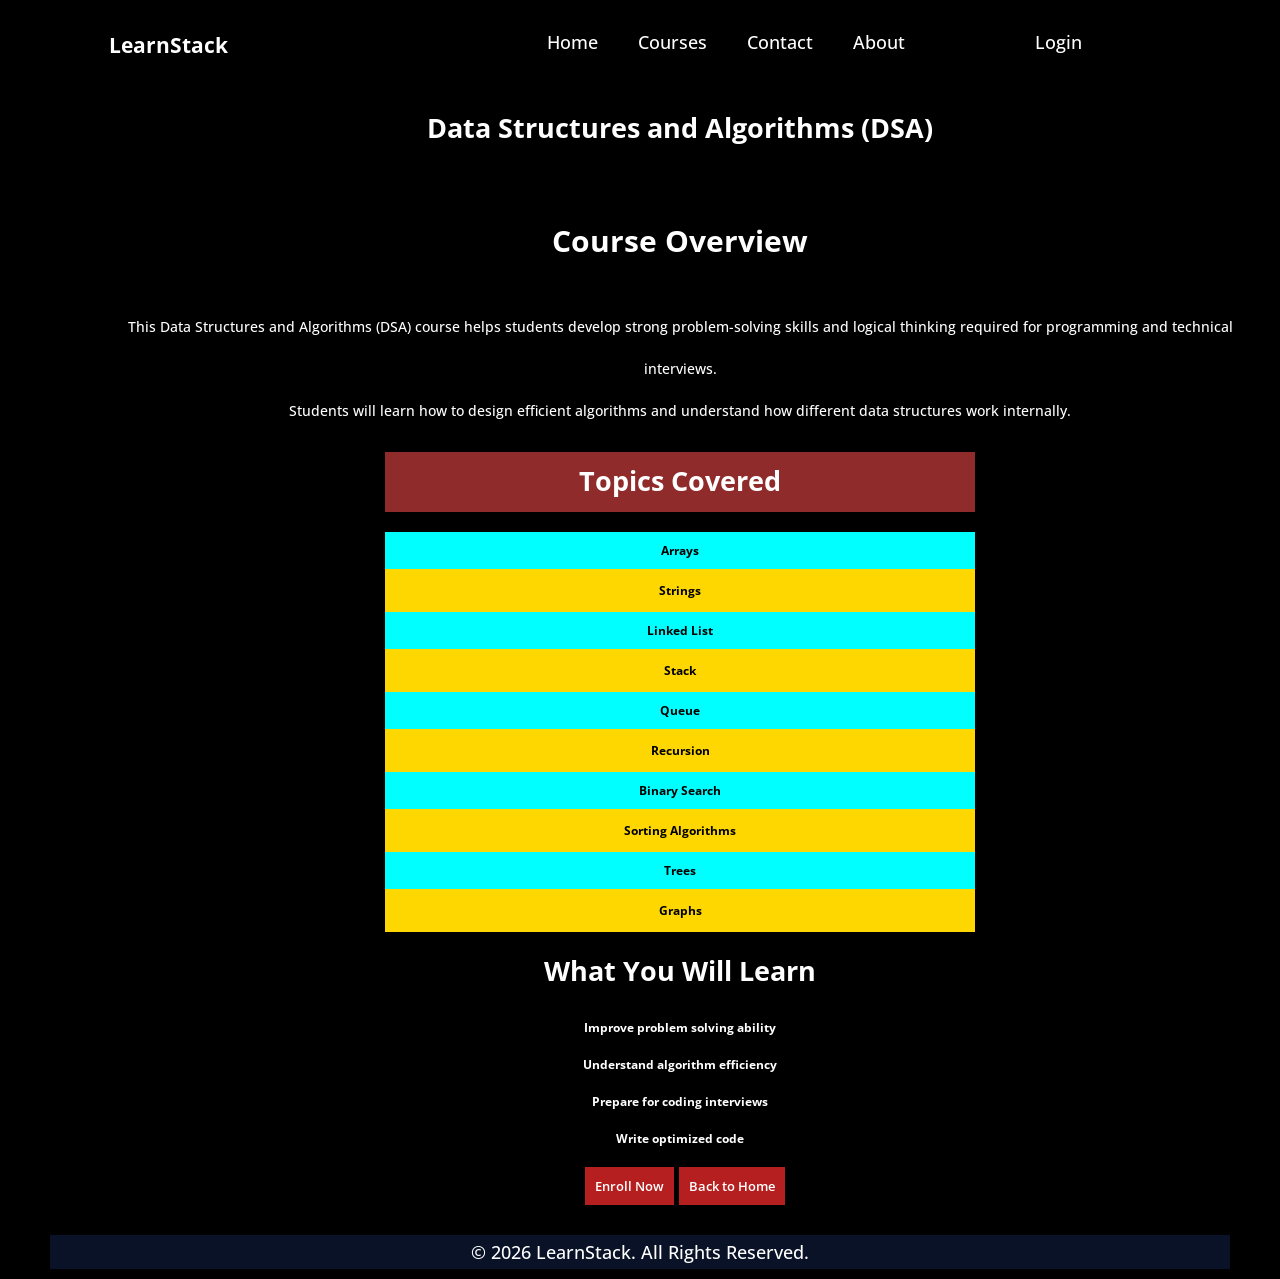
==== dsa.html @ 5166836b "add all files" ====
<!DOCTYPE html>
<html lang="en">
<head>
    <meta charset="UTF-8">
    <meta name="viewport" content="width=device-width, initial-scale=1.0">
    <title>Data Structure and Algorithm</title>
    <link rel="stylesheet" href="styles.css">
    <link rel="stylesheet" href="java.css">
</head>
<body>
        <header>
        <h3>LearnStack</h3>
        <nav>
            <ul>
                <li><a href="index.html#hero">Home</a></li>
                <li><a href="index.html#courses">Courses</a></li>
                <li><a href="index.html#contact">Contact</a></li>
                <li><a href="index.html#about">About</a></li>

             <li class="login"><a href="#" onclick="openLogin()">Login</a></li>
            </ul>
          
        </nav>
        <button class="Login-mobile"  onclick="openLogin()">Login</button>
    </header>
    <section class="heading">
    <h1>Data Structures and Algorithms (DSA)</h1>

    <p class="course"><span class="course_overview">Course Overview</span></p>
   

<p>
This Data Structures and Algorithms (DSA) course helps students develop strong
problem-solving skills and logical thinking required for programming and
technical interviews.
</p>

<p>
Students will learn how to design efficient algorithms and understand how
different data structures work internally.
</p>

<h2 class="topics">Topics Covered</h2>
<ul class="list_of_topics">
    <li>Arrays</li>
    <li>Strings</li>
    <li>Linked List</li>
    <li>Stack</li>
    <li>Queue</li>
    <li>Recursion</li>
    <li>Binary Search</li>
    <li>Sorting Algorithms</li>
    <li>Trees</li>
    <li>Graphs</li>
</ul>

<h2 class="learning">What You Will Learn</h2>
<ul class="second">
    <li>Improve problem solving ability</li>
    <li>Understand algorithm efficiency</li>
    <li>Prepare for coding interviews</li>
    <li>Write optimized code</li>
</ul>
    </section>
    <div class="buttons">
    <button>Enroll Now</button>
    <button onclick="window.location.href='index.html'">
    Back to Home
     </button>


    </div>
 <footer>
    <p>© 2026 LearnStack. All Rights Reserved.</p>
</footer>
</body>
</html>
---- styles.css ----
@import url('https://fonts.googleapis.com/css2?family=Open+Sans:ital,wght@0,300..800;1,300..800&display=swap');
*{
    margin: 0;
    padding: 0;box-sizing: border-box;

}
body{
    background-color: black;
color: white;
font-family: "Open Sans", sans-serif;
font-size: 18px;
font-weight: 500;
    max-width: 1200px;
    width: 100%;
    margin: 0 auto;
    padding: 10px;

}
.menu-toggle {
    display: none;   
}
.Login-mobile{
    display:none
}
header{
    display:flex;
    margin-top: 10px;
    width:90%;
    gap:30%;
    margin: 0 auto;
    margin-top: 20px;
}
header nav ul{
    display:flex;
    list-style: none;
    gap: 40px;
    

}
header nav ul a{
    text-decoration: none;
         border-bottom:  1px solid transparent;
    color:white;
     transition: border-bottom 0.5s;
}
.login a{
   display: flex;
  margin-left:90px ;

}
header nav ul a:hover{
    border-bottom:  1px solid white;
    color:white;
}
header nav ul a:active{
   color:darksalmon;
}
#hero{
    margin-top: 20px;
    display: flex;
    height: 90vh;
    align-items: center;
   column-gap: 25%;
}
img{
    border-radius: 20px;
}
.left-side{
    display: grid;
    gap: 20px;
}
.part1{
    display: flex;
    flex-direction: column;
    gap:20px;
}
.part2{
    margin-top: 30px;
}
.part2 a{
    background-color: rgb(206, 8, 8);
    border: none;
    color: inherit;
    padding: 4px 20px;
    font-family: inherit;
    border-radius: 5px;
    box-shadow: 1px 1px 10px 1px black;
    transition: box-shadow 0.3s;
    text-decoration: none;
}
.part2 a:hover{
   box-shadow: 1px 1px 20px 1px rgb(75, 75, 75); 
   opacity: 0.8;
}

.card-box{
  display: grid;
  grid-template-columns: repeat(auto-fit, minmax(250px, 1fr));
  gap: 20px;
  margin: 20px 0;
  margin-left: 40px;
  align-items: center;
  margin-bottom: 20px;
}

.card4{
    grid-column:2;
}
.card{
    width: 100%;
    max-width: 300px;
    margin: 0 auto;
    border:1px solid #ddd;
    border-radius:8px;
    padding:15px;
    text-align:center;
    color: black;
    background:white;
    box-shadow: 2px 2px 10px 2px  rgb(86, 84, 84);
    height: 400px;
    font-size: 13px;
}

.card img{
      width: 100%;
    height: auto;
    border-radius:5px;
}

.card h3{
    margin:10px 0;
}


.card button{
    background:#2563eb;
    color:white;
    border:none;
    padding:8px 15px;
    border-radius:5px;
    cursor:pointer;
}
.second{
    display: flex;
    flex-direction: column;
    gap: 10px;
}
.card button:hover{
    background-color: #17387d;
    opacity: 0.95;
    box-shadow: 0 0 4px 1px black;
}
.card:hover{
    box-shadow: 1px 1px 10px 1px white;
}
#contact{
    display:flex;
    justify-content:center;
    margin:50px 0;
    width: 100%;
}

fieldset{
    width:100%;
    padding:20px;
    border-radius:8px;
}

legend{
    font-size:20px;
    font-weight:bold;
}

label{
    display:block;
    margin-top:15px;
}

input, textarea{
    width:60%;
    padding:8px;
    margin-top:5px;
    border:1px solid #ccc;
    border-radius:4px;
}

#contact button{
    margin: 0 auto;
    margin-top:15px;
    padding:10px;
    align-items: center;
    text-align: center;
    background:#2563eb;
   
    color:white;
    border:none;
    border-radius:5px;
    cursor:pointer;
}

#contact button:hover{
    background:#1d4ed8;
}
#contact .inf{
    margin-top: 20px;
    display: flex;
    flex-direction: column;
    gap: 10px;
}
#about{
 display: flex;
 flex-direction: column;
 gap: 20px;
}
#about ul li{
   
    list-style: none;
}
#about p{
    font-size: 12px;
    color: rgb(155, 151, 151);

}
#about ul{
    font-size: 13px;
    color: rgb(155, 151, 151);
}
.login-popup{
    position:fixed;
    top:0;
    left:0;
    width:100%;
    height:100%;
    background:rgba(0,0,0,0.5);
    display:none;
    justify-content:center;
    align-items:center;
}

.login-card{
     position: relative;
    color:black;
    background:white;
    padding:30px;
    border-radius:8px;
    width:300px;
    text-align:center;
    height:35vh;
    align-items: center;
}
.login-card .top{
    display: flex;
    gap: 100px;
}

.login-card input{
    width:100%;
    margin:10px 0;
    padding:8px;
}

.close{
    position: absolute;
    top: 10px;
    right: 10px;
    font-size: 22px;
    cursor: pointer;
    color: gray;
}
.login-card button{
    background-color: red;
    border: none;
    color: white;
    padding: 5px 10px;
    border-radius: 4px;
    box-shadow: 0px 0px 10px 1px transparent;
    transition: box-shadow 0.5s;
}
.login-card button:hover{
 box-shadow: 0px 0px 10px 1px black;
}
#features{
    padding:50px;
    text-align:center;
}

.feature-container{
    display:flex;
    justify-content:center;
    gap:20px;
    flex-wrap:wrap;

}

.feature{
    margin-top: 20px;
    width:220px;
    padding:20px;
    background:#f4f6f9;
    border-radius:8px;
    color: black;
}
footer{
    margin-top: 30px;
    width: 100%;
   display: flex;
   align-items: center;
   justify-content: center;
   margin-bottom: 20px;
   background-color: #091227;
}
 .reveal {
  opacity: 0;
  transform: translateY(20px);
  animation: revealText 0.8s ease-out forwards;
}
.delay-0{animation-delay: 0.4s;}
.delay-1 { animation-delay: 0.8s; }
.delay-2 { animation-delay: 1.2s; }
.delay-3 { animation-delay: 1.4s; }
.delay-4 { animation-delay: 1.8s; }

@keyframes revealText {
  to {
    opacity: 1;
    transform: translateY(0);
  }
} 
.reveal1{
    opacity:0;
    transform:translateY(60px);
    transition:all 0.8s ease;
}

.reveal1.active{
    opacity:1;
    transform:translateY(0);
}

@media (max-width: 480px) {

    body {
        width: 100%;
        padding: 10px;
    }

    header {
        display: flex;
        align-items: center;
        justify-content: center;
        position: relative;
    }


    h3 {
        text-align: center;
        width: 100%;
    }


     nav {
        display: none;
        position: absolute;
        top: 60px;
        left: 0;
        width: 100%;
        background: black;
        z-index: 1000;   
    }

    nav.active {
        display: block;
    }

    nav ul {
        display: flex;
        flex-direction: column;
        align-items: center;
        background: black;
                gap: 15px;
        padding: 15px 0;

    }

    .menu-toggle {
        display: block;
        position: absolute;
        left: 15px;  
        top: 50%;
        transform: translateY(-50%);
        font-size: 26px;
        cursor: pointer;
        z-index: 1001;  
    }

    .login a {
        margin-left: 0;
    }
    .Login-mobile {
       display: block;
       background-color: rgb(180, 31, 31);
       font-family: inherit;
       border: none;
       color:white;
       padding: 10px 15px;
      
       transition: opacity 0s;
    }
   



    #hero {
        flex-direction: column;
        height: auto;
        text-align: center;
        gap: 20px;
    }

    #hero img {
        width: 100%;
    }

    .card-box {
        grid-template-columns: 1fr;   
        margin-left: 0;
    }

    .card {
        width: 100%;
    }

    input, textarea {
        width: 100%;
    }

    fieldset {
        padding: 10px;
    }
}
@media (max-width: 768px) {

    body {
        width: 90%;
    }

    #hero {
        column-gap: 10%;
    }

    .card-box {
        grid-template-columns: repeat(2, 1fr); /* 2 cards */
        margin-left: 0;
    }

    .card {
        width: 100%;
    }
}
@media (max-width: 1024px) {

    body {
        width: 85%;
    }

    .card-box {
        grid-template-columns: repeat(3, 1fr);
    }
}
@media (max-width: 480px) {
    .card-box {
        grid-template-columns: 1fr;
    }
}

@media (max-width: 768px) {
    .card-box {
        grid-template-columns: repeat(2, 1fr);
    }
}
---- java.css ----
@import url('https://fonts.googleapis.com/css2?family=Open+Sans:ital,wght@0,300..800;1,300..800&display=swap');
*{
    margin: 0;
    padding: 0;box-sizing: border-box;

}
body{
    background-color: black;
color: white;
font-family: "Open Sans", sans-serif;
font-size: 18px;
font-weight: 500;
margin: 0 auto;
}

header{
    display:flex;
    margin-top: 10px;
    width:90%;
    gap:30%;
    margin: 0 auto;
    margin-top: 20px;
}
header nav ul{
    display:flex;
    list-style: none;
    gap: 40px;
    

}
header nav ul a{
    text-decoration: none;
         border-bottom:  1px solid transparent;
    color:white;
     transition: border-bottom 0.5s;
}
.login a{
   display: flex;
  margin-left:90px ;

}
header nav ul a:hover{
    border-bottom:  1px solid white;
    color:white;
}
header nav ul a:active{
   color:darksalmon;
}



.course_overview{
    font-size: 30px;
    font-weight:700;
}

.heading {
 width: 100%;
    margin-left: 40px;
 text-align: center;
 margin-top: 50px;
}

.heading .course{
      margin-top: 50px;
      margin-bottom: 20px;

}
.heading p{
    font-size: 14px;
    line-height: 3;
}

.heading ul{
    list-style: none;
}
.heading ul li{
    font-size: 12px;
    font-weight: 700;
    white-space: wrap;
}
.heading .topics{
    margin: 20px auto;
    height: 30px;
    background-color: rgb(144, 43, 43);
    padding-top: 10px;
    padding-bottom: 50px;
     width: 50%;
     text-align: center;
    
}
.heading .list_of_topics li:nth-child(even){
    background-color: gold;
     margin: 0px auto;
      width: 50%;
     text-align: center;
       padding-top: 13px;
    padding-bottom: 13px;
    color: black;
}
.heading .list_of_topics li:nth-child(odd){
    background-color: aqua;
    margin: 0px auto;
       padding-top: 10px;
    padding-bottom: 10px;
     width: 50%;
     text-align: center;
     color: black;

}
.heading .learning{
   margin-top: 20px;
   margin-bottom: 20px;
}
.heading  ul li{
    margin-top: 10px;
   
}
.buttons{
  margin:20px 10px;
  margin-left: 100px;
 
  text-align: center;
}
button{
    background-color: rgb(181, 31, 31);
    border: none;
    color: white;
    padding: 10px 10px;
        font-weight: 600;
    font-family: inherit;
    opacity: 1;
    transition: opacity 0s;
}
button:hover{
    opacity: 0.5;
    transition: opacity 0.4s;
}


/* cards */
.cards-section{
    margin-top: 60px;
    margin-bottom: 60px;
    display: grid;
    grid-template-columns: repeat(3,1fr);
    gap: 20px;
    line-height: 2;
}
.Login-mobile{
    display: none;
}

.cards{
    max-width:300px;
    border:1px solid #ddd;
    border-radius:8px;
    padding:15px;
    text-align:center;
    color: black;
    background:white;
    box-shadow: 2px 2px 10px 2px  rgb(86, 84, 84);
    height: 180px;
    transform: translateY(0);
    transition: transform 0s;
    font-size: 13px;
}
.cards ul{
    list-style: none;
}
.cards:hover{
    transform: translateY(-5px);
    transition: transform 0.4s;
}
footer{
    margin-top:30px;
    margin-bottom: 0px;
    padding-top: 5px;
    padding-bottom: 5px;

}



@media (max-width: 480px) {

    .card-box {
        grid-template-columns: 1fr;
    }

    .Login-mobile {
       display: block;
       background-color: rgb(180, 31, 31);
       font-family: inherit;
       border: none;
       color:white;
       padding: 10px 15px;
      
       transition: opacity 0s;
    }
    .heading .topics{
        font-size: 18px;
        height: 50px;
        padding-bottom:20px;
    }
    footer p{
        font-size: 10px;
    }
 
    .cards{
        margin: 0 auto;
        margin-left: 120px;
    }

   .buttons{
    margin-right: 40px;
   }

    nav{
        display:none;
    }

    .login{
        display:none;
    }

 
    .topics{
        width:100%;
    }

    .list_of_topics li{
        width:100%;
    }

    .cards-section{
        grid-template-columns:1fr;
    }
    .mobile-login{
        display:block;
        position:fixed;
        bottom:0;
        left:0;
        width:100%;
        padding:15px;
        background:red;
        font-size:18px;
    }

    body{
        padding-bottom:70px;
    }
}
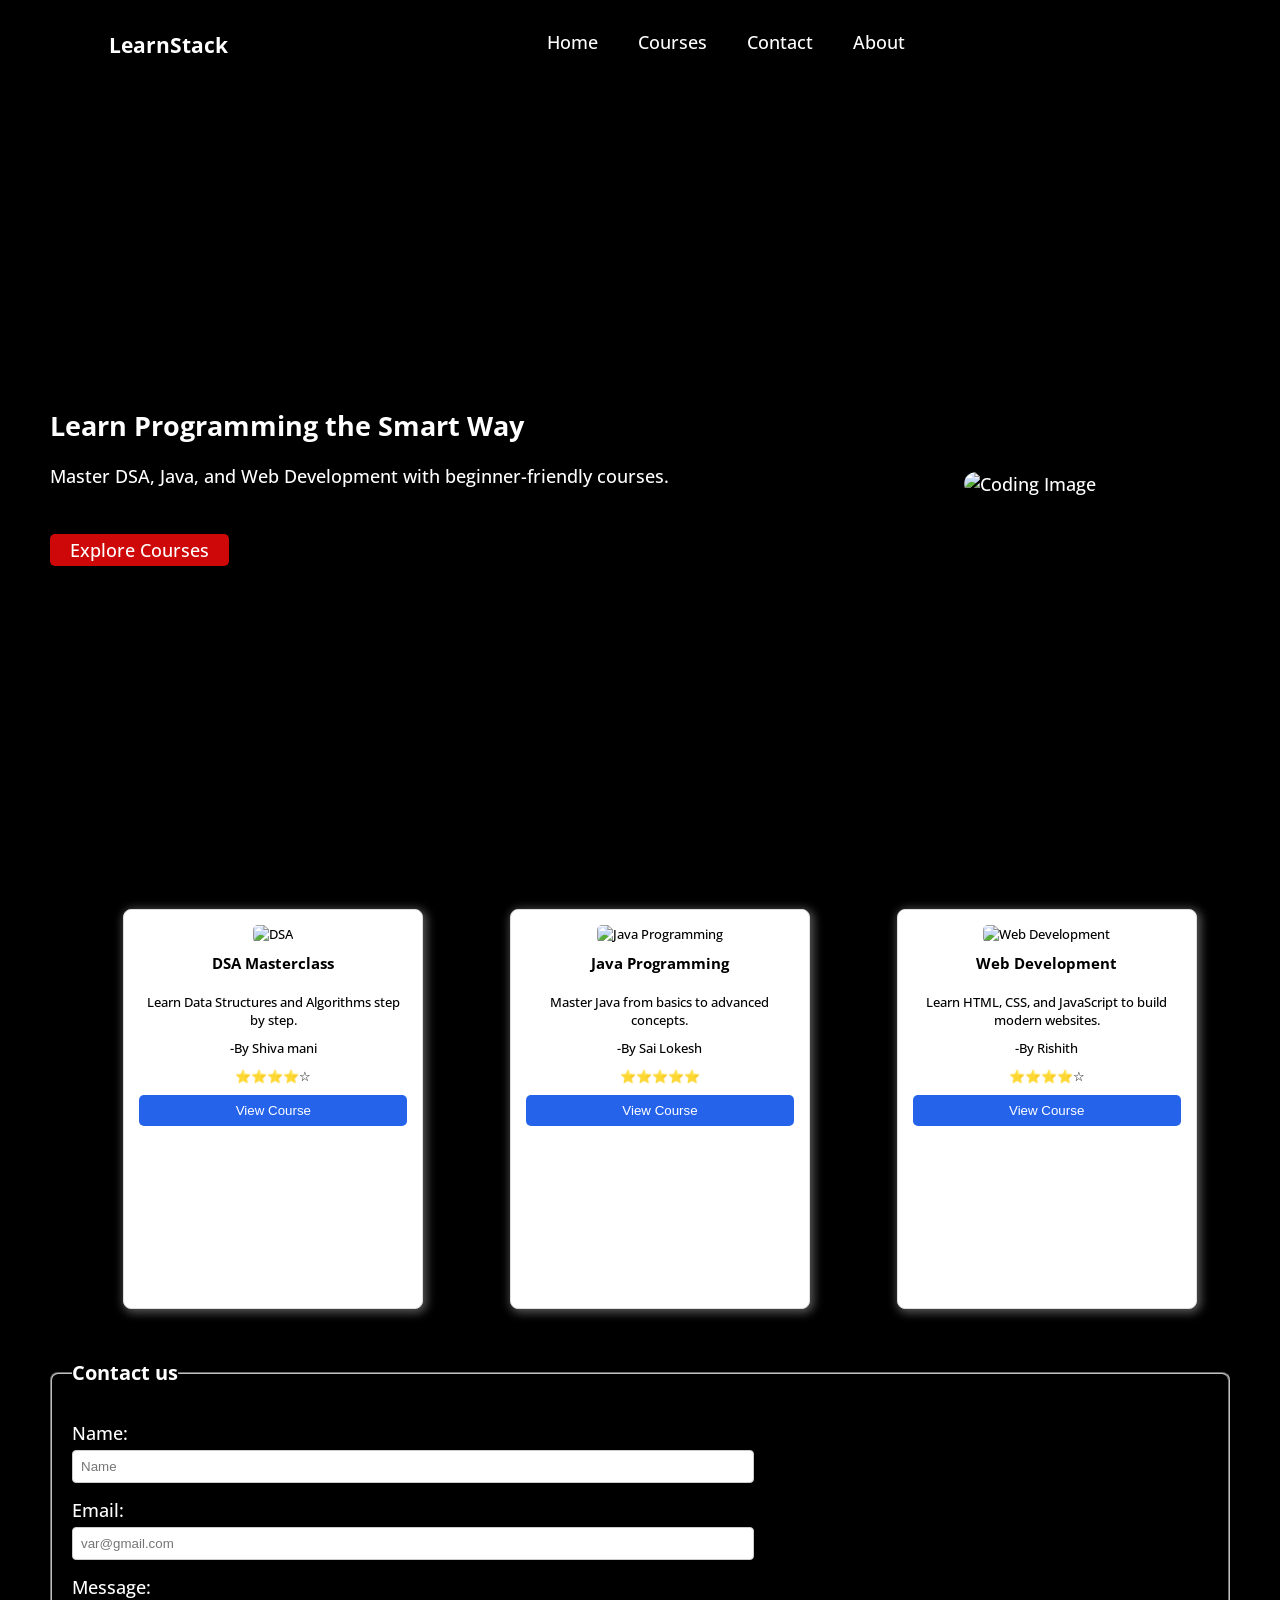
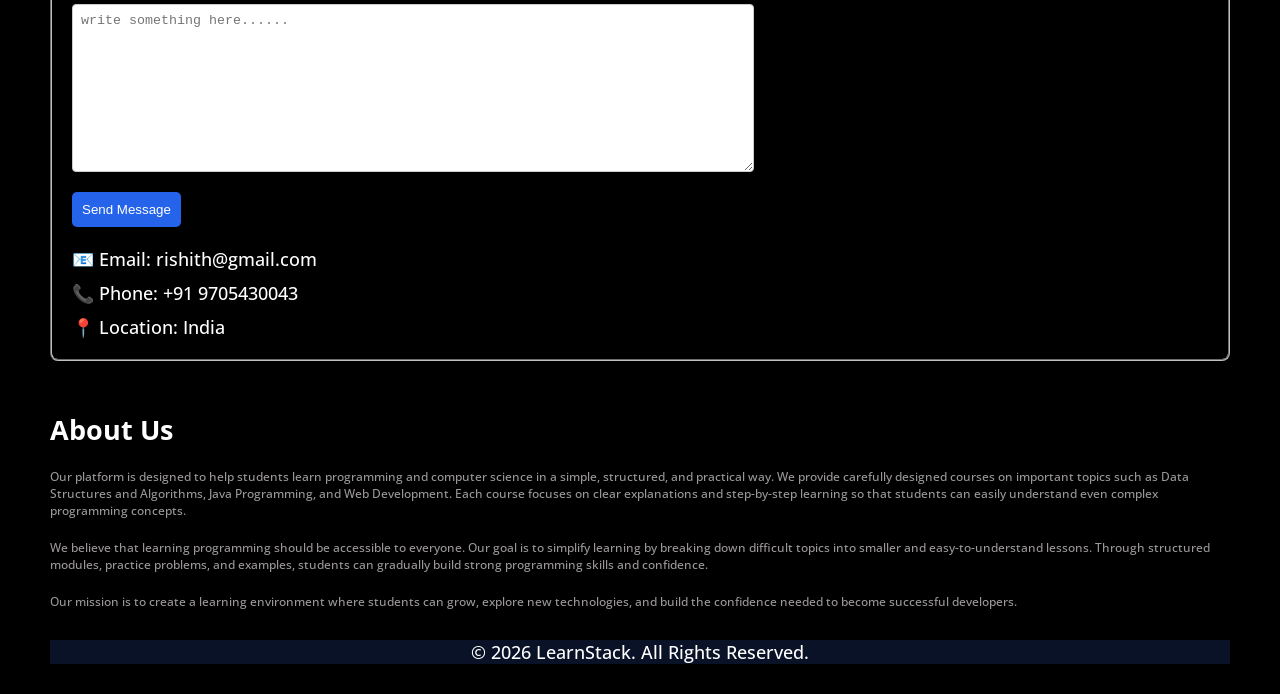
==== commit 50693e62: "Added full DSA, Java, Web documentation pages with sidebar UI" ====
--- a/dsa.html
+++ b/dsa.html
@@ -3,75 +3,111 @@
 <head>
     <meta charset="UTF-8">
     <meta name="viewport" content="width=device-width, initial-scale=1.0">
-    <title>Data Structure and Algorithm</title>
+    <title>LearnStack</title>
     <link rel="stylesheet" href="styles.css">
-    <link rel="stylesheet" href="java.css">
+    <link rel="icon" href="favicon.ico">
 </head>
 <body>
-        <header>
+    <header class="reveal delay-0">
         <h3>LearnStack</h3>
-        <nav>
+        <nav id="navMenu">
             <ul>
-                <li><a href="index.html#hero">Home</a></li>
-                <li><a href="index.html#courses">Courses</a></li>
-                <li><a href="index.html#contact">Contact</a></li>
-                <li><a href="index.html#about">About</a></li>
+                <li><a href="#hero">Home</a></li>
+                <li><a href="#courses">Courses</a></li>
+                <li><a href="#contact">Contact</a></li>
+                <li><a href="#about">About</a></li>
+            </ul>
+        </nav>
+    </header>
 
-             <li class="login"><a href="#" onclick="openLogin()">Login</a></li>
-            </ul>
-          
-        </nav>
-        <button class="Login-mobile"  onclick="openLogin()">Login</button>
-    </header>
-    <section class="heading">
-    <h1>Data Structures and Algorithms (DSA)</h1>
+    <section id="hero">
+        <div class="left-side">
+            <div class="part1">
+                <h1 class="reveal delay-2">Learn Programming the Smart Way</h1>
+                <p class="reveal delay-3">Master DSA, Java, and Web Development with beginner-friendly courses.</p>
+            </div>
+            <div class="part2 reveal delay-4">
+                <a href="#courses" class="btn">Explore Courses</a>
+            </div>
+        </div>
+        <div>
+            <figure class="reveal delay-3">
+                <img src="https://media.istockphoto.com/id/2233679886/photo/young-programmer-analyzing-code-on-laptop-and-large-screen-in-modern-office.webp?a=1&b=1&s=612x612&w=0&k=20&c=jqJvXU0lDyVsal-0BnE8MlDVP4aOSUpt0qzxR-RJzbM=" alt="Coding Image">
+            </figure>
+        </div>
+    </section>
 
-    <p class="course"><span class="course_overview">Course Overview</span></p>
-   
+    <div class="border"></div>
 
-<p>
-This Data Structures and Algorithms (DSA) course helps students develop strong
-problem-solving skills and logical thinking required for programming and
-technical interviews.
-</p>
+    <section id="courses">
+        <div class="card-box">
 
-<p>
-Students will learn how to design efficient algorithms and understand how
-different data structures work internally.
-</p>
+            <div class="card reveal1">
+                <img src="https://i.pinimg.com/originals/c7/fc/02/c7fc020567f7bd15c1ac7dda928dda52.jpg" alt="DSA" width="180">
+                <div class="second">
+                    <h3>DSA Masterclass</h3>
+                    <p>Learn Data Structures and Algorithms step by step.</p>
+                    <p class="instructor">-By Shiva mani</p>
+                    <p class="rating">⭐⭐⭐⭐☆</p>
+                    <button onclick="window.location.href='courses/course.html?course=dsa'">View Course</button>
+                </div>
+            </div>
 
-<h2 class="topics">Topics Covered</h2>
-<ul class="list_of_topics">
-    <li>Arrays</li>
-    <li>Strings</li>
-    <li>Linked List</li>
-    <li>Stack</li>
-    <li>Queue</li>
-    <li>Recursion</li>
-    <li>Binary Search</li>
-    <li>Sorting Algorithms</li>
-    <li>Trees</li>
-    <li>Graphs</li>
-</ul>
+            <div class="card reveal1">
+                <img src="https://t4.ftcdn.net/jpg/04/42/21/91/360_F_442219135_kbXNuz82DCCxgEOt2GGAxyo2EvNCA7Q3.jpg" alt="Java Programming" width="145">
+                <div class="second">
+                    <h3>Java Programming</h3>
+                    <p>Master Java from basics to advanced concepts.</p>
+                    <p class="instructor">-By Sai Lokesh</p>
+                    <p class="rating">⭐⭐⭐⭐⭐</p>
+                    <button onclick="window.location.href='courses/course.html?course=java'">View Course</button>
+                </div>
+            </div>
 
-<h2 class="learning">What You Will Learn</h2>
-<ul class="second">
-    <li>Improve problem solving ability</li>
-    <li>Understand algorithm efficiency</li>
-    <li>Prepare for coding interviews</li>
-    <li>Write optimized code</li>
-</ul>
+            <div class="card reveal1">
+                <img src="https://i.pinimg.com/originals/51/b2/fe/51b2fee7367115957f29cb0add059017.jpg" alt="Web Development" width="180">
+                <div class="second">
+                    <h3>Web Development</h3>
+                    <p>Learn HTML, CSS, and JavaScript to build modern websites.</p>
+                    <p class="instructor">-By Rishith</p>
+                    <p class="rating">⭐⭐⭐⭐☆</p>
+                    <button onclick="window.location.href='courses/course.html?course=web'">View Course</button>
+                </div>
+            </div>
+
+        </div>
     </section>
-    <div class="buttons">
-    <button>Enroll Now</button>
-    <button onclick="window.location.href='index.html'">
-    Back to Home
-     </button>
 
+    <section id="contact">
+        <fieldset>
+            <legend>Contact us</legend>
+            <label for="name">Name:<br><input type="text" placeholder="Name" id="name" name="name"></label>
+            <label for="email">Email:<br><input type="email" placeholder="var@gmail.com" id="email"></label>
+            <label for="message">Message:<br>
+                <textarea name="message" id="message" placeholder="write something here......" cols="20" rows="10"></textarea>
+            </label>
+            <div class="btn">
+                <button type="submit">Send Message</button>
+            </div>
+            <div class="inf">
+                <p>📧 Email: rishith@gmail.com</p>
+                <p>📞 Phone: +91 9705430043</p>
+                <p>📍 Location: India</p>
+            </div>
+        </fieldset>
+    </section>
 
-    </div>
- <footer>
-    <p>© 2026 LearnStack. All Rights Reserved.</p>
-</footer>
+    <section id="about">
+        <h2>About Us</h2>
+        <p>Our platform is designed to help students learn programming and computer science in a simple, structured, and practical way. We provide carefully designed courses on important topics such as Data Structures and Algorithms, Java Programming, and Web Development. Each course focuses on clear explanations and step-by-step learning so that students can easily understand even complex programming concepts.</p>
+        <p>We believe that learning programming should be accessible to everyone. Our goal is to simplify learning by breaking down difficult topics into smaller and easy-to-understand lessons. Through structured modules, practice problems, and examples, students can gradually build strong programming skills and confidence.</p>
+        <p>Our mission is to create a learning environment where students can grow, explore new technologies, and build the confidence needed to become successful developers.</p>
+    </section>
+
+    <footer>
+        <p>© 2026 LearnStack. All Rights Reserved.</p>
+    </footer>
+
+    <script src="script.js"></script>
 </body>
 </html>
